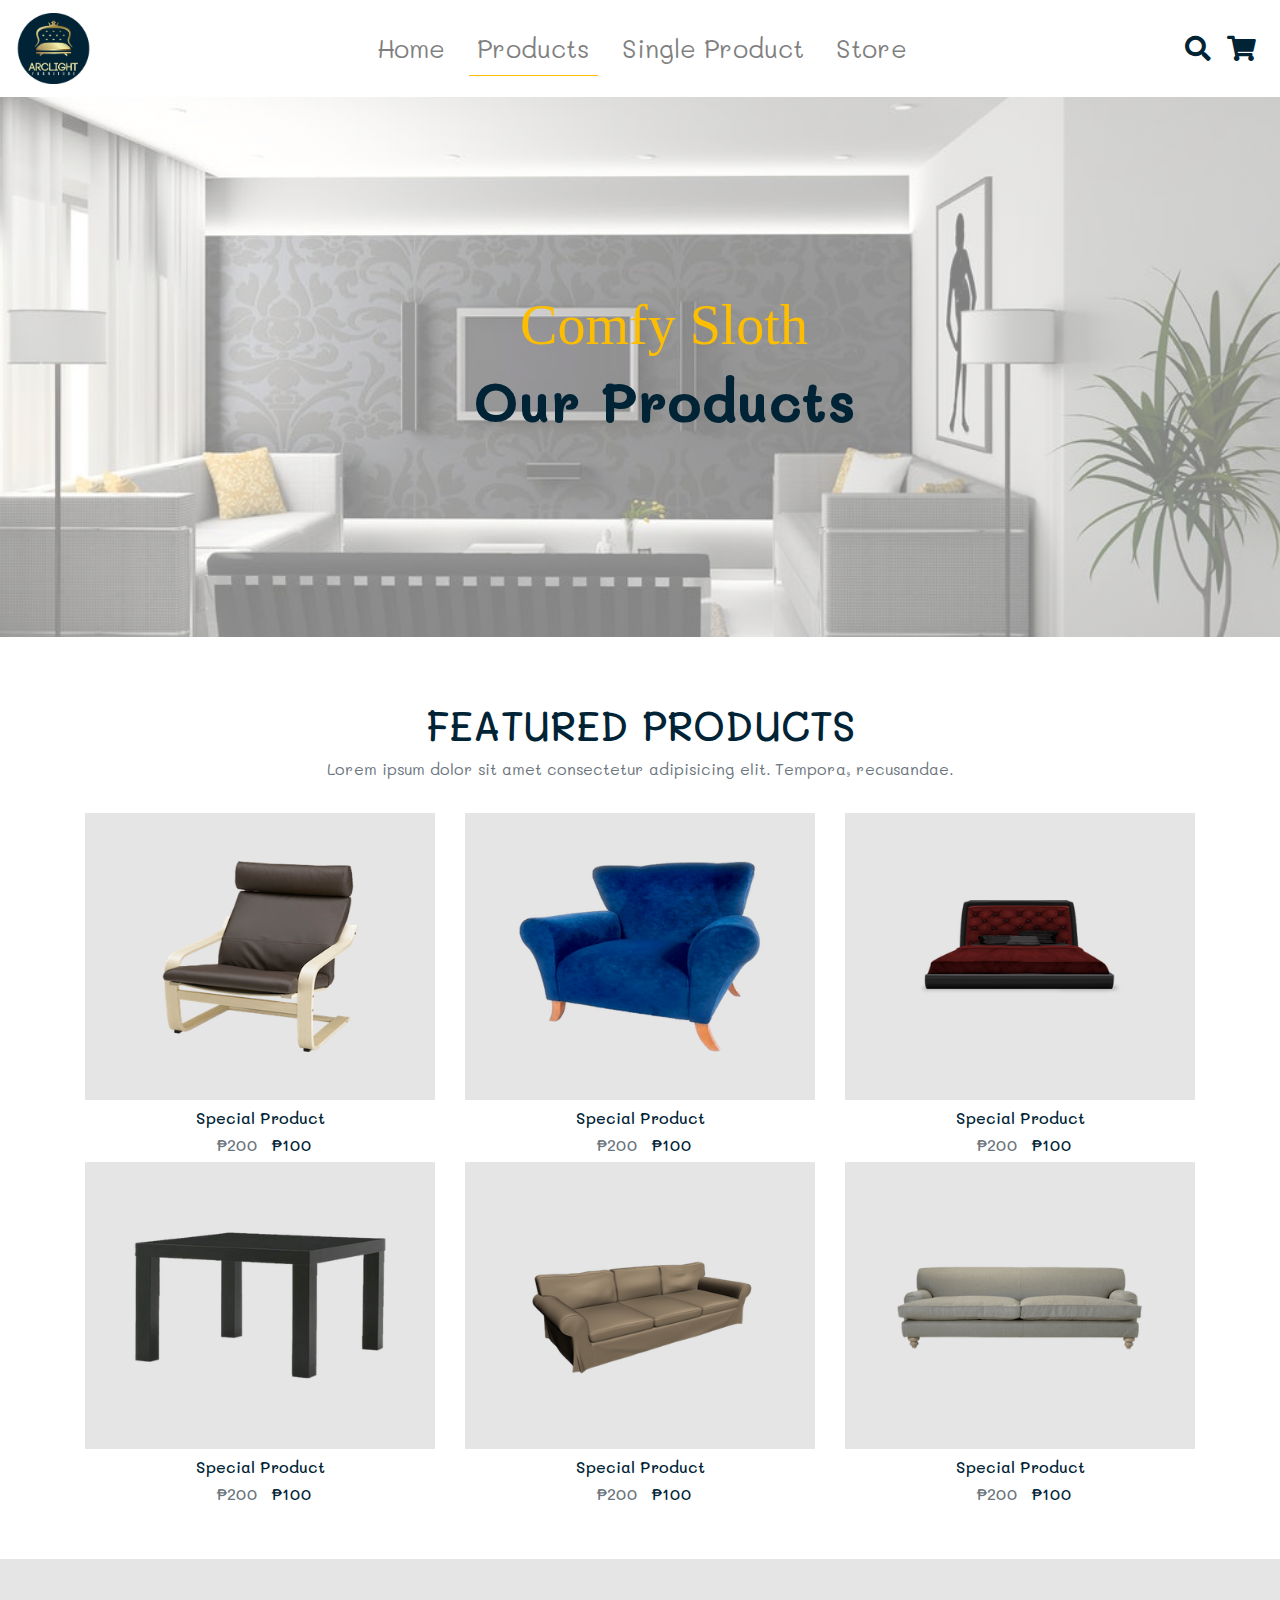
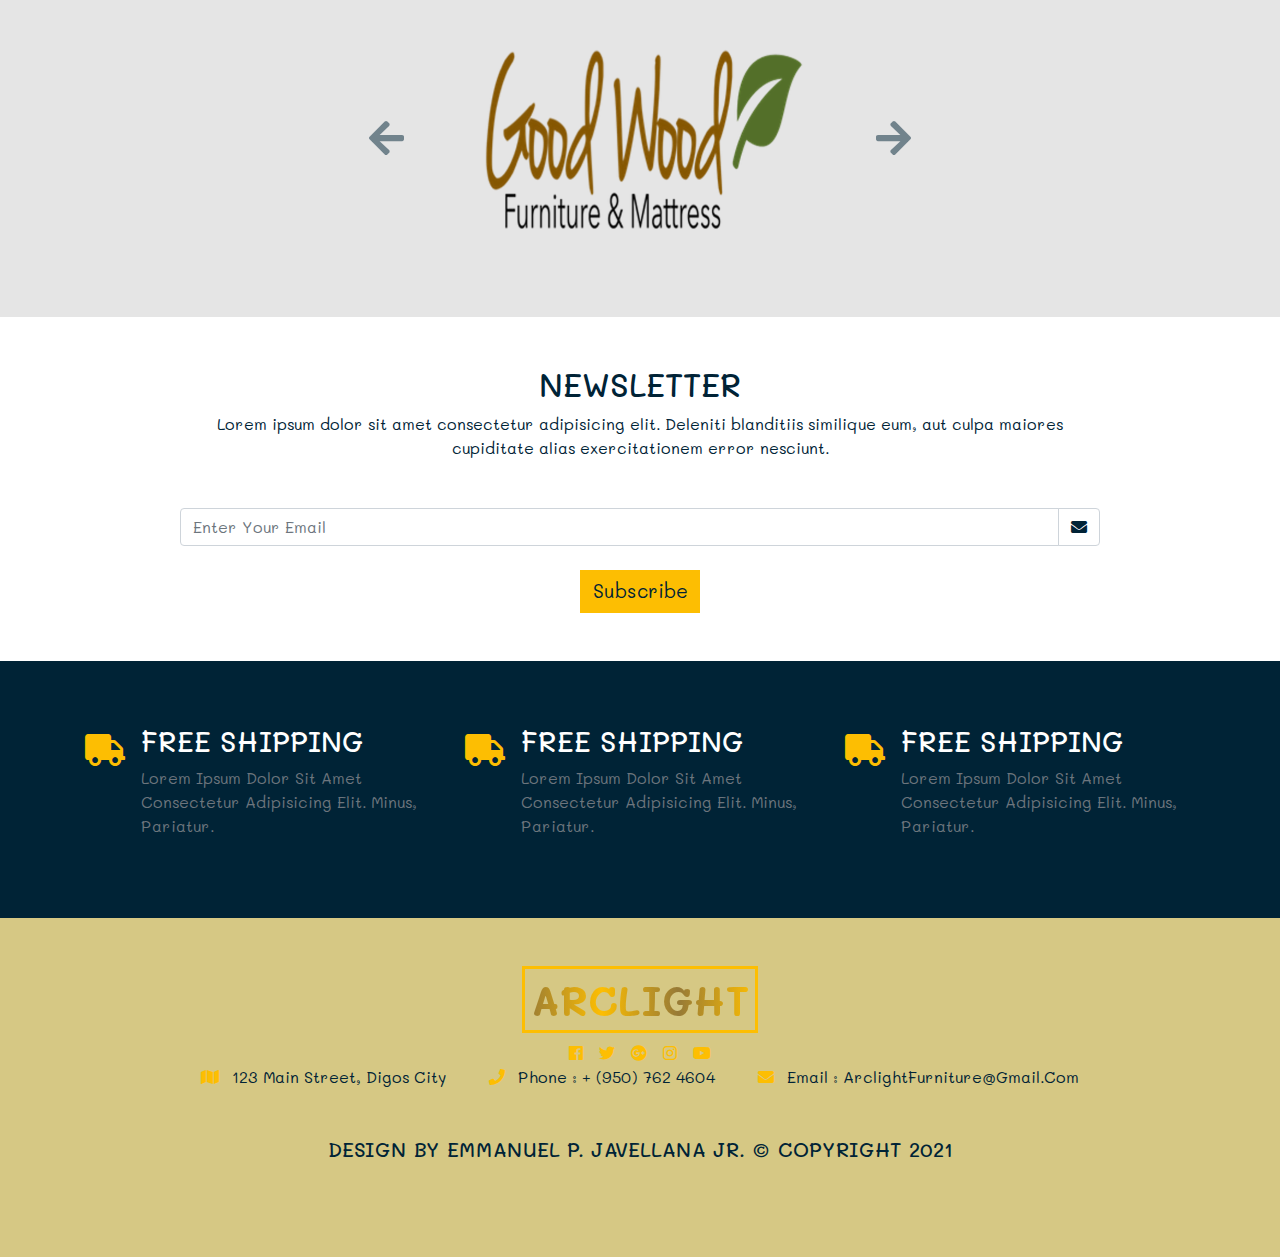
==== products.html @ 23f37554 "initial commit" ====
<!DOCTYPE html>
<html lang="en">

<head>
    <meta charset="UTF-8">
    <meta http-equiv="X-UA-Compatible" content="IE=edge">
    <meta name="viewport" content="width=device-width, initial-scale=1.0">

    <link rel="stylesheet" href="css/bootstrap.min.css" />
    <!-- main -->
    <link rel="stylesheet" href="css/main.css" />
    <link href="https://fonts.googleapis.com/css?family=Courgette" rel="stylesheet" />

    <link rel="stylesheet" href="css/all.css" />

    <title>Arclight Furniture</title>
</head>

<body>

    <header>

        <nav class="navbar navbar-expand-lg navbar-light">

            <a href="index.html" class="navbar-brand">
                <img src="imgs/Arclight_logo.png" alt="company logo" />
            </a>
            <button class="navbar-toggler" type="button" data-toggle="collapse" data-target="#myNavbar">
                <i class="fas fa-bars"></i>
            </button>
            <div class="collapse navbar-collapse" id="myNavbar">
                <ul class="navbar-nav mx-auto">
                    <li class="nav-item mx-2 ">
                        <a href="index.html" class="nav-link">Home</a>
                    </li>
                    <li class="nav-item mx-2">
                        <a href="products.html" class="nav-link nav-active">Products</a>
                    </li>
                    <li class="nav-item mx-2">
                        <a href="singleproduct.html" class="nav-link">Single Product</a>
                    </li>
                    <li class="nav-item mx-2">
                        <a href="store.html" class="nav-link">Store</a>
                    </li>
                </ul>
            </div>
            <div class="navbar-icons d-none d-lg-flex">

                <div class="navbar-icon mx-2"><i class="fas fa-search"></i></div>


                <a href="store.html" class="navbar-icon mx-2 navbar-cart-icon">
                    <i class="fas fa-shopping-cart"></i>
                </a>

            </div>
        </nav>
        <!-- nav end ////////////////////////////////////////////////////////////////////////// -->

        <!-- banner start ///////////////////////////////////////////////////////////////////// -->
        <div class="banner-products d-flex align-items-center justify-content-center pl-3 pl-lg-5 text-center">
            <div>
                <h1 class="text-capitalize text-yellow text-slanted display-4">
                    comfy sloth
                </h1>
                <h1 class="text-capitalize font-weight-bold display-4">
                    our products
                </h1>
            </div>
        </div>
        <!-- banner end ///////////////////////////////////////////////////////////////////// -->

    </header>



    <!-- feature service -->
    <section class="featured py-5">
        <div class="container">
            <div class="row my-3">
                <div class="col-10 mx-auto text-center">
                    <h1 class="text-uppercase">featured products</h1>
                    <p class="text-muted">
                        Lorem ipsum dolor sit amet consectetur adipisicing elit. Tempora,
                        recusandae.
                    </p>
                </div>
            </div>
            <div class="row">
                <div class="col-10 mx-auto col-md-6 col-lg-4">
                    <div class="featured-container p-5">
                        <img src="imgs/img-products/product-1.png" class="img-fluid" alt="product" />
                        <span class="featured-search-icon" data-toggle="modal" data-target="#productModal">
                            <i class="fas fa-search"></i>
                        </span>
                        <a href="#" class="featured-store-link text-captilaze">add to cart</a>
                    </div>
                    <h6 class="text-capitalize text-center my-2">special product</h6>
                    <h6 class="text-center">
                        <span class="text-muted old-price mx-2">₱200</span>
                        <span>₱100</span>
                    </h6>
                </div>
                <div class="col-10 mx-auto col-md-6 col-lg-4">
                    <div class="featured-container p-5">
                        <img src="imgs/img-products/product-2.png" class="img-fluid" alt="product" />
                        <span class="featured-search-icon" data-toggle="modal" data-target="#productModal">
                            <i class="fas fa-search"></i>
                        </span>
                        <a href="#" class="featured-store-link text-captilaze">add to cart</a>
                    </div>
                    <h6 class="text-capitalize text-center my-2">special product</h6>
                    <h6 class="text-center">
                        <span class="text-muted old-price mx-2">₱200</span>
                        <span>₱100</span>
                    </h6>
                </div>
                <div class="col-10 mx-auto col-md-6 col-lg-4">
                    <div class="featured-container p-5">
                        <img src="imgs/img-products/product-3.png" class="img-fluid" alt="product" />
                        <span class="featured-search-icon" data-toggle="modal" data-target="#productModal">
                            <i class="fas fa-search"></i>
                        </span>
                        <a href="#" class="featured-store-link text-captilaze">add to cart</a>
                    </div>
                    <h6 class="text-capitalize text-center my-2">special product</h6>
                    <h6 class="text-center">
                        <span class="text-muted old-price mx-2">₱200</span>
                        <span>₱100</span>
                    </h6>
                </div>
                <div class="col-10 mx-auto col-md-6 col-lg-4">
                    <div class="featured-container p-5">
                        <img src="imgs/img-products/product-4.png" class="img-fluid" alt="product" />
                        <span class="featured-search-icon" data-toggle="modal" data-target="#productModal">
                            <i class="fas fa-search"></i>
                        </span>
                        <a href="#" class="featured-store-link text-captilaze">add to cart</a>
                    </div>
                    <h6 class="text-capitalize text-center my-2">special product</h6>
                    <h6 class="text-center">
                        <span class="text-muted old-price mx-2">₱200</span>
                        <span>₱100</span>
                    </h6>
                </div>
                <div class="col-10 mx-auto col-md-6 col-lg-4">
                    <div class="featured-container p-5">
                        <img src="imgs/img-products/product-5.png" class="img-fluid" alt="product" />
                        <span class="featured-search-icon" data-toggle="modal" data-target="#productModal">
                            <i class="fas fa-search"></i>
                        </span>
                        <a href="#" class="featured-store-link text-captilaze">add to cart</a>
                    </div>
                    <h6 class="text-capitalize text-center my-2">special product</h6>
                    <h6 class="text-center">
                        <span class="text-muted old-price mx-2">₱200</span>
                        <span>₱100</span>
                    </h6>
                </div>
                <div class="col-10 mx-auto col-md-6 col-lg-4">
                    <div class="featured-container p-5">
                        <img src="imgs/img-products/product-6.png" class="img-fluid" alt="product" />
                        <span class="featured-search-icon" data-toggle="modal" data-target="#productModal">
                            <i class="fas fa-search"></i>
                        </span>
                        <a href="#" class="featured-store-link text-captilaze">add to cart</a>
                    </div>
                    <h6 class="text-capitalize text-center my-2">special product</h6>
                    <h6 class="text-center">
                        <span class="text-muted old-price mx-2">₱200</span>
                        <span>₱100</span>
                    </h6>
                </div>
            </div>
        </div>
    </section>
    <!-- feature service -->

    <!-- partners brand ///////////////////////////////////////////////////////////-->
    <!-- compnay carousel -->

    <section class="partners py-5">
        <div class="container">
            <div class="row">
                <div class="col-6 col-md-6 col-lg-4 mx-auto">
                    <div id="partnerCarousel" class="carousel slide " data-ride="carousel">
                        <div class="carousel-inner">

                            <div class="carousel-item active">
                                <img src="imgs/company-logos/company-logo-1.png" class="d-block w-100"
                                    alt="partner company" />
                            </div>


                            <div class="carousel-item ">
                                <img src="imgs/company-logos/company-logo-2.png" class="d-block w-100"
                                    alt="partner company" />
                            </div>


                            <div class="carousel-item ">
                                <img src="imgs/company-logos/company-logo-3.png" class="d-block w-100"
                                    alt="partner company" />
                            </div>


                            <div class="carousel-item ">
                                <img src="imgs/company-logos/company-logo-4.png" class="d-block w-100"
                                    alt="partner company" />
                            </div>


                            <div class="carousel-item ">
                                <img src="imgs/company-logos/company-logo-5.png" class="d-block w-100"
                                    alt="partner company" />
                            </div>


                            <div class="carousel-item">
                                <img src="imgs/company-logos/company-logo-6.png" class="d-block w-100"
                                    alt="partner company" />
                            </div>

                        </div>
                        <a href="#partnerCarousel" class="carousel-control-prev" role="button" data-slide="prev">
                            <i class="fas fa-arrow-left"></i>
                        </a>
                        <a href="#partnerCarousel" class="carousel-control-next" role="button" data-slide="next">
                            <i class="fas fa-arrow-right"></i>
                        </a>
                    </div>
                </div>
            </div>
        </div>
    </section>
    <!-- partners brand end ////////////////////////////////////////////////////// -->

    <!-- newsletter  -->
    <section class="newsletter py-5">
        <div class="container">
            <div class="row">
                <div class="col-10 mx-auto text-center">
                    <h2 class="text-uppercase">newsletter</h2>
                    <p>
                        Lorem ipsum dolor sit amet consectetur adipisicing elit. Deleniti
                        blanditiis similique eum, aut culpa maiores cupiditate alias
                        exercitationem error nesciunt.
                    </p>
                    <form>
                        <div class="input-group mt-5 mb-4">
                            <input type="text" class="form-control text-capitalize" placeholder="enter your email" />
                            <div class="input-group-append">
                                <div class="input-group-text form-icon">
                                    <i class="fas fa-envelope"></i>
                                </div>
                            </div>
                        </div>
                        <button type="submit" class="btn btn-yellow">subscribe</button>
                    </form>
                </div>
            </div>
        </div>
    </section>
    <!-- newsletter end -->

    <!-- skills -->
    <section class="skills py-5">
        <div class="container">
            <div class="row">
                <div class="col-10 mx-auto col-md-6 col-lg-4 d-flex my-3">
                    <div class="skill-icon mr-3"><i class="fas fa-truck"></i></div>
                    <div class="skill-text">
                        <h3 class="text-uppercase text-white">free shipping</h3>
                        <p class="text-muted text-capitalize">
                            Lorem ipsum dolor sit amet consectetur adipisicing elit. Minus,
                            pariatur.
                        </p>
                    </div>
                </div>
                <div class="col-10 mx-auto col-md-6 col-lg-4 d-flex my-3">
                    <div class="skill-icon mr-3"><i class="fas fa-truck"></i></div>
                    <div class="skill-text">
                        <h3 class="text-uppercase text-white">free shipping</h3>
                        <p class="text-muted text-capitalize">
                            Lorem ipsum dolor sit amet consectetur adipisicing elit. Minus,
                            pariatur.
                        </p>
                    </div>
                </div>
                <div class="col-10 mx-auto col-md-6 col-lg-4 d-flex my-3">
                    <div class="skill-icon mr-3"><i class="fas fa-truck"></i></div>
                    <div class="skill-text">
                        <h3 class="text-uppercase text-white">free shipping</h3>
                        <p class="text-muted text-capitalize">
                            Lorem ipsum dolor sit amet consectetur adipisicing elit. Minus,
                            pariatur.
                        </p>
                    </div>
                </div>

            </div>
        </div>
    </section>
    <!-- end skills -->
<!-- categories //////////////////////////////////////////-->


<!-- categories end //////////////////////////////////////-->







    <!-- footer -->
    <footer class="py-5 footer">
        <div class="container">
            <div class="row">
                <div class="col-10 mx-auto text-center">
                    <h1 class="text-uppercase font-weight-bold text-yellow footer-title text-center d-inline-block">
                        Arclight
                    </h1>
                    <div class="footer-icons d-flex justify-content-center">

                        <a href="#" class="footer-icon mx-2">
                            <i class="fab fa-facebook"></i>
                        </a>


                        <a href="#" class="footer-icon mx-2">
                            <i class="fab fa-twitter"></i>
                        </a>


                        <a href="#" class="footer-icon mx-2">
                            <i class="fab fa-google-plus"></i>
                        </a>


                        <a href="#" class="footer-icon mx-2">
                            <i class="fab fa-instagram"></i>
                        </a>


                        <a href="#" class="footer-icon mx-2">
                            <i class="fab fa-youtube"></i>
                        </a>

                    </div>

                    <div class="footer-contact  d-flex justify-content-around flex-wrap">

                        <div class="text-capitalize">
                            <span class="footer-icon mr-2">
                                <i class="fas fa-map"></i>
                            </span>
                            123 main street, Digos City
                        </div>


                        <div class="text-capitalize">
                            <span class="footer-icon mr-2">
                                <i class="fas fa-phone"></i>
                            </span>
                            phone : + (950) 762 4604
                        </div>


                        <div class="text-capitalize">
                            <span class="footer-icon mr-2">
                                <i class="fas fa-envelope"></i>
                            </span>
                            email : arclightFurniture@gmail.com
                        </div>

                    </div>
                </div>
            </div>
            <div class="row">
                <div class="col-10 mx-auto text-center">
                    <h5 class="text-uppercase my-5 text-center d-inline-block">
                        Design by Emmanuel P. Javellana Jr. © Copyright 2021
                    </h5>
                    <!-- <div class="col-10">
                        <div class="text-capitalize">
                            <span class="footer-icon mr-2">
                                <i class="fas fa-envelope"></i>
                            </span>
                            email : arclightFurniture@gmail.com
                        </div>
                    </div> -->
                </div>
            </div>
        </div>
    </footer>

    <script src="js/jquery-3.3.1.min.js"></script>
    <script src="js/bootstrap.bundle.min.js"></script>
</body>

</html>
---- css/main.css ----
@import url("https://fonts.googleapis.com/css?family=Calligraffitti|Mali");


:root {
    --mainYellow: #fdbe02;
    --mainYellow1: #977A36;
    --mainYellow2: #D6C884;
    --mainYellow3: #6B4823;
    --mainBlack: #002336;
    --mainWhite: #fff;
    --TransGrey: rgba(0, 0, 0, 0.1);
    /* --mainWhite: #fff;
    --mainBlack: #071013;
    --mainGrey: #9b9999;
    --TransGrey: rgba(0, 0, 0, 0.1); */
}

.text-yellow {
    color: var(--mainYellow);
}

body {
    color: var(--mainBlack);
    background: var(--mainWhite);
    font-family: "Mali", cursive;
}

.text-slanted {
    font-family: "Calligraffitti", cursive;
}

.btn-yellow {
    background: var(--mainYellow);
    text-transform: capitalize;
    font-size: 1.2rem;
    color: var(--mainBlack);
    border-radius: 0 !important;
}

.btn-yellow:hover {
    background: var(--mainBlack);
    color: var(--mainYellow);
}

.btn-black {
    background: transparent;
    text-transform: capitalize;
    font-size: 1.2rem;
    color: var(--mainBlack);
    border-radius: 0 !important;
    border: 0.1rem solid var(--mainBlack);
}

.btn-black:hover {
    background: var(--mainBlack);
    color: var(--mainWhite);
}

/* navbar ////////////////////////////////// */
.navbar-brand img {
    width: 75px;

}

.navbar-toggler {
    outline: none !important;
    border: none;
    font-size: 2.2rem;
    color: var(--mainYellow) !important;
}

.nav-link {
    font-size: 1.6rem;
    border-bottom: 0.1rem solid var(--mainWhite);
}

.nav-active {
    border-bottom: 0.1rem solid var(--mainYellow);
}

.navbar-icon {
    font-size: 1.6rem;
}

.navbar-cart-icon {
    color: var(--mainBlack);
    position: relative;
}

.navbar-cart-icon:hover {
    color: var(--mainYellow);
}



/* banner ////////////////////////////////// */

.banner {
    min-height: calc(100vh - 101px);
    background: url("../imgs/pageBcg/bannerBcg.jpg");
    /* background: red; */
    background-position: center;
    background-size: cover;
    background-attachment: fixed;
    background-repeat: no-repeat;
}

/* featured start ////////////////////////////////// */

.featured-container {
    background: var(--TransGrey);
    position: relative;
    overflow: hidden;
}

.featured-search-icon {
    background: var(--mainWhite);
    display: inline-block;
    padding: 0.2rem 0.4rem;
    position: absolute;
    right: 0;
    top: 50%;
    font-size: 1.2rem;
    transform: translateX(110%);
    transition: all 1s ease-in-out;
    cursor: pointer;
}

.featured-container:hover .featured-search-icon {
    transform: translateX(0%);
}

.featured-store-link {
    background: var(--mainYellow);
    color: var(--mainBlack);
    padding: 0.2rem 0.4rem;
    position: absolute;
    right: 0;
    top: 70%;
    transform: translateX(110%);
    transition: all 1s ease-in-out;
}

.featured-store-link:hover {
    color: var(--mainBlack);
}

.featured-container:hover .featured-store-link {
    transform: translateX(0%);
}

/* featured end////////////////////////////////// */




/* partner brand */


.partners {
    background: var(--TransGrey);
}

.carousel-control-prev {
    font-size: 2.5rem;
    color: var(--mainBlack) !important;
    transform: translateX(-200%);
}

.carousel-control-next {
    font-size: 2.5rem;
    color: var(--mainBlack) !important;

    transform: translateX(200%);
}

/* partner brand end */


/* newsletter */
.form-icon {
    background: var(--mainGrey);
    color: var(--mainBlack);
}

/* skills */
.skills {
    background: var(--mainBlack);
}

.skill-icon {
    color: var(--mainYellow);
    font-size: 2rem;
}

/* footer */
.footer {
    background: var(--mainYellow2);
}

.footer h1 {

    background: linear-gradient(to left, var(--mainYellow), var(--mainYellow1), var(--mainYellow), var(--mainYellow1));
    -webkit-background-clip: text;
    -webkit-text-fill-color: transparent;
}

.footer-title {
    border: 0.2rem solid var(--mainYellow);
    padding: 0.4rem;
}

.footer-icon {
    color: var(--mainYellow);
}

.footer-icon:hover {
    color: var(--mainWhite);
}


/* //////////////////////Populate pages////////////////////////////////////////////////////////////  */


.banner-products,
.banner-single-product,
.banner-store {
    min-height: 60vh;
    background: linear-gradient(rgba(255, 255, 255, 0.5),
            rgba(255, 255, 255, 0.5)),
        url("../imgs/pageBcg/productsBcg.jpeg") center/cover fixed no-repeat;
}

.banner-single-product {
    min-height: 60vh;
    background: linear-gradient(rgba(255, 255, 255, 0.5),
            rgba(255, 255, 255, 0.5)),
        url("../imgs/pageBcg/singleBcg.jpeg") center/cover fixed no-repeat;
}

.banner-store {
    min-height: 60vh;
    background: linear-gradient(rgba(255, 255, 255, 0.5),
            rgba(255, 255, 255, 0.5)),
        url("../imgs/pageBcg/storeBcg.jpeg") center/cover fixed no-repeat;
}


/* servicess */

.service-icon {
    display: inline-block;
    font-size: 2rem;
    margin-bottom: 1rem;
    color: var(--mainYellow);
    background: var(--mainBlack);
    padding: 0.5rem 1rem;
    border-radius: 50%;
}

/* categories */
.categories-link {
    color: var(--mainBlack);
    text-decoration: none;
}

.categories-link:hover {
    color: var(--mainGrey);
    text-decoration: none;
}

.categories-underline {
    height: 0.1rem;
    width: 5rem;
    background: var(--mainYellow);
}

.category-container {
    position: relative;
}

.category-img {
    transition: all 1s linear;
}

.category-container:hover .category-img {
    opacity: 0.5;
}

.category-link {
    position: absolute;
    bottom: 0;
    left: 0;
    padding: 0.2rem 3rem 0.2rem 0.2rem;
    background: var(--mainWhite);
    color: var(--mainBlack);
    clip-path: polygon(0 0, 80% 0, 100% 100%, 0 100%);
    opacity: 0;
    transition: all 1s linear;
    text-decoration: none !important;
}

.category-link:hover {
    color: var(--mainGrey);
}

.category-container:hover .category-link {
    opacity: 1;
}
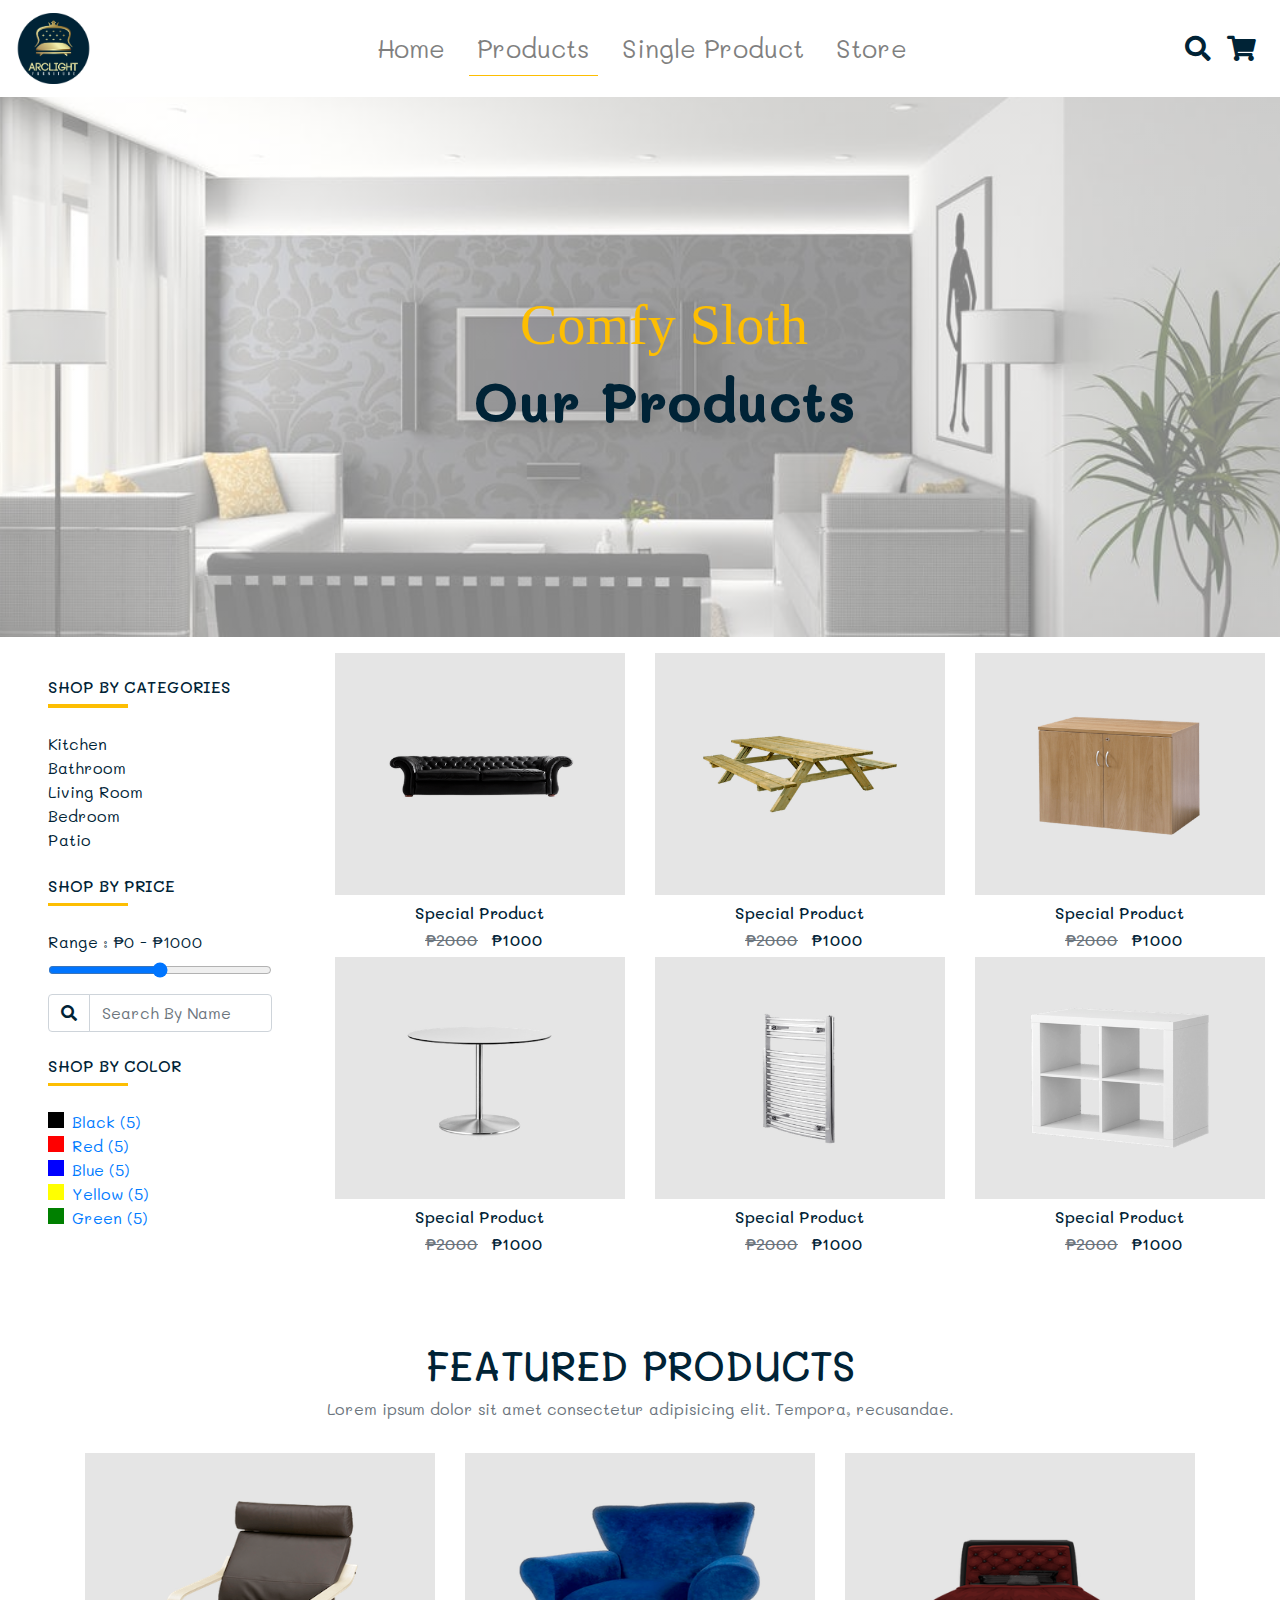
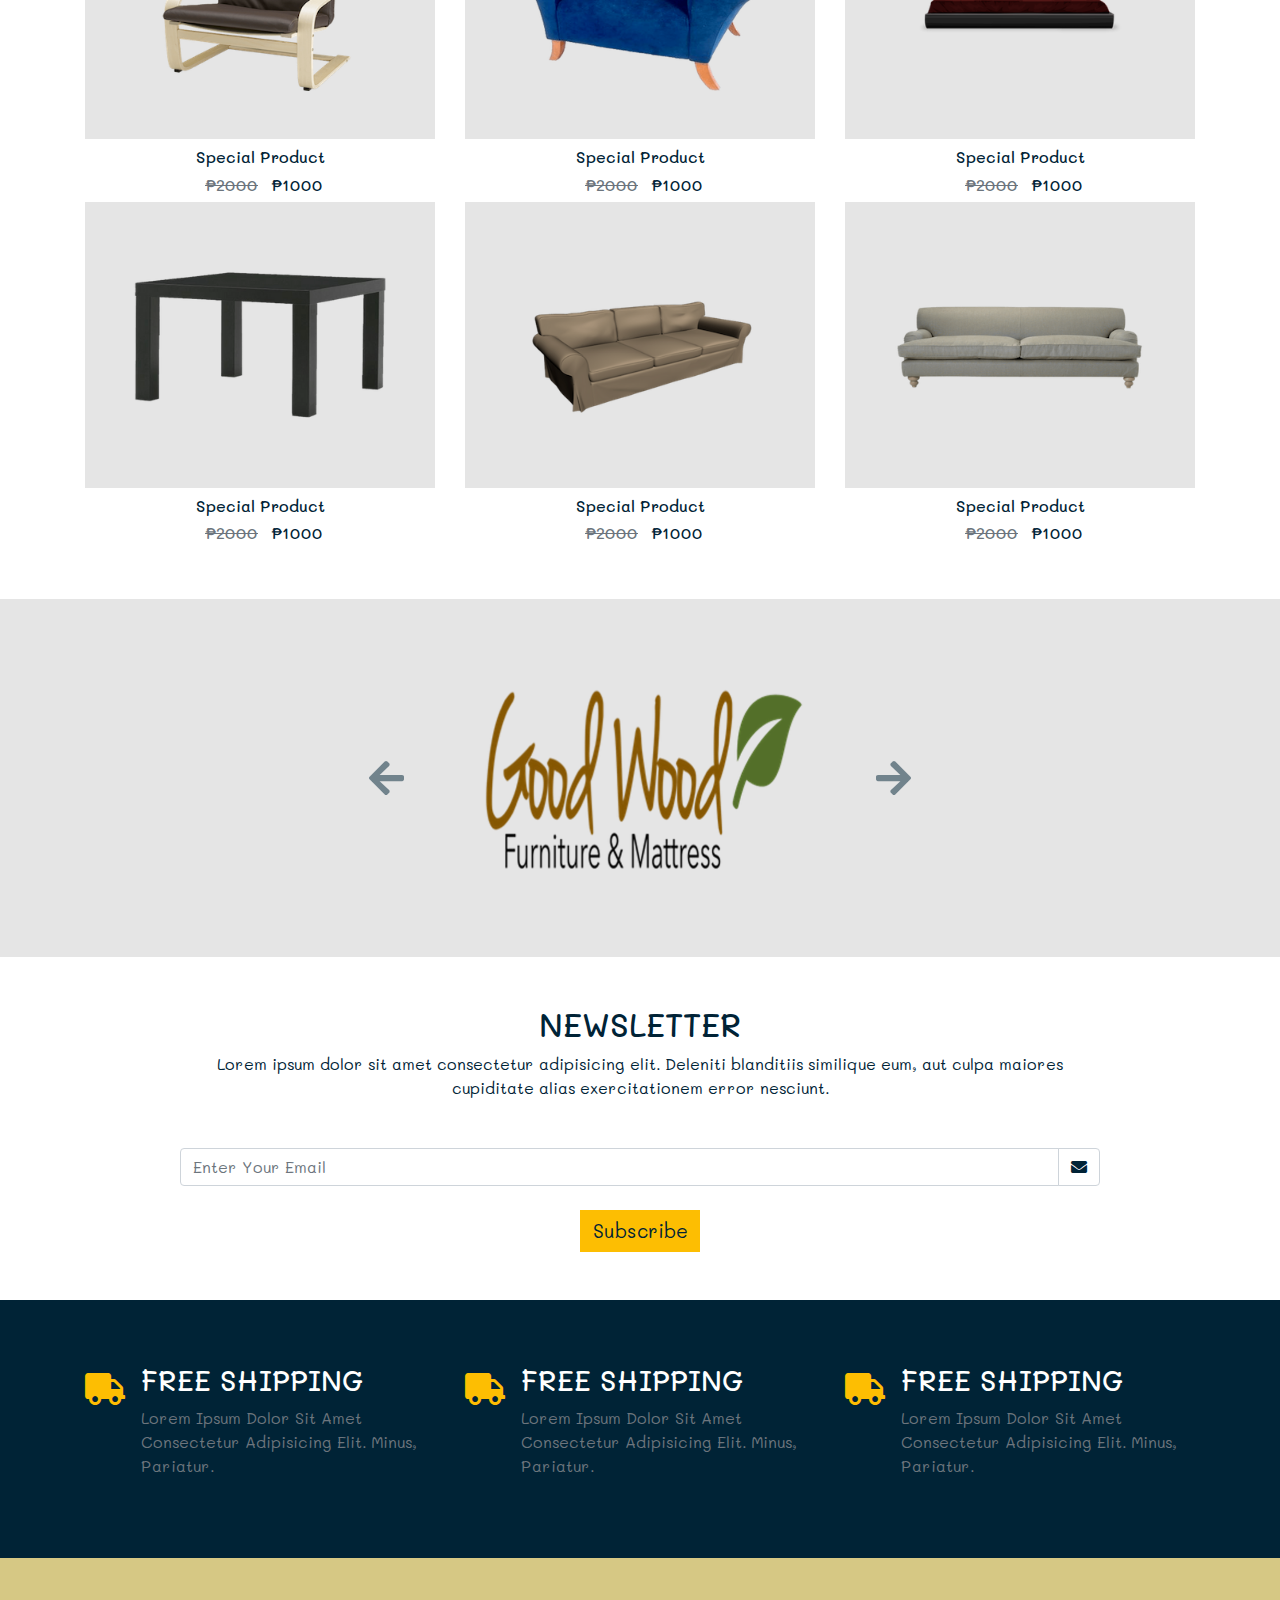
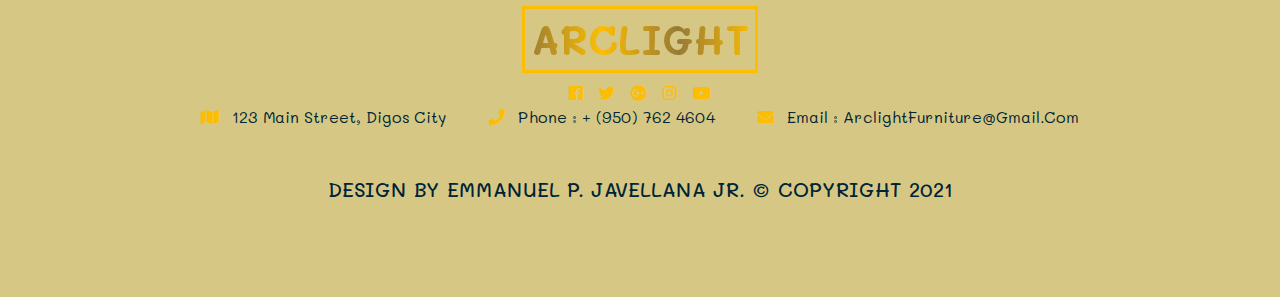
==== commit c45873b7: "2nd commit" ====
--- a/products.html
+++ b/products.html
@@ -72,6 +72,209 @@
 
     </header>
 
+    <!-- products ///////////////////////////////////////////////////////////////////////////////-->
+    <section class="products">
+        <div class="container-fluid">
+            <div class="row">
+                <!-- product info -->
+                <div class="col-10 col-md-5 col-lg-3 mx-auto my-3 px-5 text-capitalize">
+                    <!-- categories -->
+                    <div class="products-categories-title my-4">
+                        <h6 class="text-uppercase">shop by categories</h6>
+                        <div class="products-categories-underline"></div>
+                    </div>
+                    <!-- single link -->
+                    <a href="#" class="d-block products-categories-link">
+                        <p class="mb-0">kitchen</p>
+                    </a>
+                    <!-- end of single link -->
+                    <!-- single link -->
+                    <a href="#" class="d-block products-categories-link">
+                        <p class="mb-0">bathroom</p>
+                    </a>
+                    <!-- end of single link -->
+                    <!-- single link -->
+                    <a href="#" class="d-block products-categories-link">
+                        <p class="mb-0">living room</p>
+                    </a>
+                    <!-- end of single link -->
+                    <!-- single link -->
+                    <a href="#" class="d-block products-categories-link">
+                        <p class="mb-0">bedroom</p>
+                    </a>
+                    <!-- end of single link -->
+                    <!-- single link -->
+                    <a href="#" class="d-block products-categories-link">
+                        <p class="mb-0">patio</p>
+                    </a>
+                    <!-- end of single link -->
+                    <!-- end of title -->
+                    <div class="products-categories-title my-4">
+                        <h6 class="text-uppercase">shop by price</h6>
+                        <div class="products-categories-underline"></div>
+                    </div>
+                    <form>
+                        <div class="form-group">
+                            <label for="price-range">range : ₱0 - ₱1000</label>
+                            <input type="range" name="price-range" class="form-control-range" id="price-range">
+                        </div>
+                        <div class="input-group">
+                            <div class="input-group-prepend">
+                                <span class="input-group-text form-icon">
+                                    <i class="fa fa-search"></i>
+                                </span>
+                            </div>
+                            <input type="text" class="form-control text-capitalize" placeholder="search by name">
+                        </div>
+                    </form>
+                    <!-- end of title -->
+                    <div class="products-categories-title my-4">
+                        <h6 class="text-uppercase">shop by color</h6>
+                        <div class="products-categories-underline"></div>
+                    </div>
+                    <!-- single color -->
+                    <a href="#">
+                        <p class="text-capitalize mb-0">
+                            <span class="d-inline-block products-color products-color-black mr-2"></span>black (5)
+                        </p>
+                    </a>
+                    <!-- end of single color -->
+                    <!-- single color -->
+                    <a href="#">
+                        <p class="text-capitalize mb-0">
+                            <span class="d-inline-block products-color products-color-red mr-2"></span>red (5)
+                        </p>
+                    </a>
+                    <!-- end of single color -->
+                    <!-- single color -->
+                    <a href="#">
+                        <p class="text-capitalize mb-0">
+                            <span class="d-inline-block products-color products-color-blue mr-2"></span>blue (5)
+                        </p>
+                    </a>
+                    <!-- end of single color -->
+                    <!-- single color -->
+                    <a href="#">
+                        <p class="text-capitalize mb-0">
+                            <span class="d-inline-block products-color products-color-yellow mr-2"></span>yellow (5)
+                        </p>
+                    </a>
+                    <!-- end of single color -->
+                    <!-- single color -->
+                    <a href="#">
+                        <p class="text-capitalize mb-0">
+                            <span class="d-inline-block products-color products-color-green mr-2"></span>green (5)
+                        </p>
+                    </a>
+                    <!-- end of single color -->
+                    <!--  -->
+                </div>
+                <!-- product img -->
+                <div class="col-10 col-md-7 col-lg-9 mx-auto my-3 ">
+                    <div class="row">
+                        <!-- single product -->
+                        <div class="mx-auto col-md-6 col-lg-4">
+                            <div class="featured-container p-5">
+                                <img src="imgs/img-products/product-7.png" class="img-fluid" alt="product" />
+                                <span class="featured-search-icon" data-toggle="modal" data-target="#productModal">
+                                    <i class="fas fa-search"></i>
+                                </span>
+                                <a href="#" class="featured-store-link text-captilaze">add to cart</a>
+                            </div>
+                            <h6 class="text-capitalize text-center my-2">special product</h6>
+                            <h6 class="text-center">
+                                <span class="text-muted old-price mx-2">₱2000</span>
+                                <span>₱1000</span>
+                            </h6>
+                        </div>
+                        <!-- end single product -->
+                        <!-- single product -->
+                        <div class="mx-auto col-md-6 col-lg-4">
+                            <div class="featured-container p-5">
+                                <img src="imgs/img-products/product-8.png" class="img-fluid" alt="product" />
+                                <span class="featured-search-icon" data-toggle="modal" data-target="#productModal">
+                                    <i class="fas fa-search"></i>
+                                </span>
+                                <a href="#" class="featured-store-link text-captilaze">add to cart</a>
+                            </div>
+                            <h6 class="text-capitalize text-center my-2">special product</h6>
+                            <h6 class="text-center">
+                                <span class="text-muted old-price mx-2">₱2000</span>
+                                <span>₱1000</span>
+                            </h6>
+                        </div>
+                        <!-- end single product -->
+                        <!-- single product -->
+                        <div class="mx-auto col-md-6 col-lg-4">
+                            <div class="featured-container p-5">
+                                <img src="imgs/img-products/product-9.png" class="img-fluid" alt="product" />
+                                <span class="featured-search-icon" data-toggle="modal" data-target="#productModal">
+                                    <i class="fas fa-search"></i>
+                                </span>
+                                <a href="#" class="featured-store-link text-captilaze">add to cart</a>
+                            </div>
+                            <h6 class="text-capitalize text-center my-2">special product</h6>
+                            <h6 class="text-center">
+                                <span class="text-muted old-price mx-2">₱2000</span>
+                                <span>₱1000</span>
+                            </h6>
+                        </div>
+                        <!-- end single product -->
+                        <!-- single product -->
+                        <div class="mx-auto col-md-6 col-lg-4">
+                            <div class="featured-container p-5">
+                                <img src="imgs/img-products/product-10.png" class="img-fluid" alt="product" />
+                                <span class="featured-search-icon" data-toggle="modal" data-target="#productModal">
+                                    <i class="fas fa-search"></i>
+                                </span>
+                                <a href="#" class="featured-store-link text-captilaze">add to cart</a>
+                            </div>
+                            <h6 class="text-capitalize text-center my-2">special product</h6>
+                            <h6 class="text-center">
+                                <span class="text-muted old-price mx-2">₱2000</span>
+                                <span>₱1000</span>
+                            </h6>
+                        </div>
+                        <!-- end single product -->
+                        <!-- single product -->
+                        <div class="mx-auto col-md-6 col-lg-4">
+                            <div class="featured-container p-5">
+                                <img src="imgs/img-products/product-11.png" class="img-fluid" alt="product" />
+                                <span class="featured-search-icon" data-toggle="modal" data-target="#productModal">
+                                    <i class="fas fa-search"></i>
+                                </span>
+                                <a href="#" class="featured-store-link text-captilaze">add to cart</a>
+                            </div>
+                            <h6 class="text-capitalize text-center my-2">special product</h6>
+                            <h6 class="text-center">
+                                <span class="text-muted old-price mx-2">₱2000</span>
+                                <span>₱1000</span>
+                            </h6>
+                        </div>
+                        <!-- end single product -->
+                        <!-- single product -->
+                        <div class="mx-auto col-md-6 col-lg-4">
+                            <div class="featured-container p-5">
+                                <img src="imgs/img-products/product-12.png" class="img-fluid" alt="product" />
+                                <span class="featured-search-icon" data-toggle="modal" data-target="#productModal">
+                                    <i class="fas fa-search"></i>
+                                </span>
+                                <a href="#" class="featured-store-link text-captilaze">add to cart</a>
+                            </div>
+                            <h6 class="text-capitalize text-center my-2">special product</h6>
+                            <h6 class="text-center">
+                                <span class="text-muted old-price mx-2">₱2000</span>
+                                <span>₱1000</span>
+                            </h6>
+                        </div>
+                        <!-- end single product -->
+                    </div>
+                </div>
+            </div>
+        </div>
+    </section>
+    <!-- end of products ///////////////////////////////////////////////////////////////////////////-->
+
 
 
     <!-- feature service -->
@@ -97,8 +300,8 @@
                     </div>
                     <h6 class="text-capitalize text-center my-2">special product</h6>
                     <h6 class="text-center">
-                        <span class="text-muted old-price mx-2">₱200</span>
-                        <span>₱100</span>
+                        <span class="text-muted old-price mx-2">₱2000</span>
+                        <span>₱1000</span>
                     </h6>
                 </div>
                 <div class="col-10 mx-auto col-md-6 col-lg-4">
@@ -111,8 +314,8 @@
                     </div>
                     <h6 class="text-capitalize text-center my-2">special product</h6>
                     <h6 class="text-center">
-                        <span class="text-muted old-price mx-2">₱200</span>
-                        <span>₱100</span>
+                        <span class="text-muted old-price mx-2">₱2000</span>
+                        <span>₱1000</span>
                     </h6>
                 </div>
                 <div class="col-10 mx-auto col-md-6 col-lg-4">
@@ -125,8 +328,8 @@
                     </div>
                     <h6 class="text-capitalize text-center my-2">special product</h6>
                     <h6 class="text-center">
-                        <span class="text-muted old-price mx-2">₱200</span>
-                        <span>₱100</span>
+                        <span class="text-muted old-price mx-2">₱2000</span>
+                        <span>₱1000</span>
                     </h6>
                 </div>
                 <div class="col-10 mx-auto col-md-6 col-lg-4">
@@ -139,8 +342,8 @@
                     </div>
                     <h6 class="text-capitalize text-center my-2">special product</h6>
                     <h6 class="text-center">
-                        <span class="text-muted old-price mx-2">₱200</span>
-                        <span>₱100</span>
+                        <span class="text-muted old-price mx-2">₱2000</span>
+                        <span>₱1000</span>
                     </h6>
                 </div>
                 <div class="col-10 mx-auto col-md-6 col-lg-4">
@@ -153,8 +356,8 @@
                     </div>
                     <h6 class="text-capitalize text-center my-2">special product</h6>
                     <h6 class="text-center">
-                        <span class="text-muted old-price mx-2">₱200</span>
-                        <span>₱100</span>
+                        <span class="text-muted old-price mx-2">₱2000</span>
+                        <span>₱1000</span>
                     </h6>
                 </div>
                 <div class="col-10 mx-auto col-md-6 col-lg-4">
@@ -167,8 +370,8 @@
                     </div>
                     <h6 class="text-capitalize text-center my-2">special product</h6>
                     <h6 class="text-center">
-                        <span class="text-muted old-price mx-2">₱200</span>
-                        <span>₱100</span>
+                        <span class="text-muted old-price mx-2">₱2000</span>
+                        <span>₱1000</span>
                     </h6>
                 </div>
             </div>
@@ -302,10 +505,10 @@
         </div>
     </section>
     <!-- end skills -->
-<!-- categories //////////////////////////////////////////-->
-
-
-<!-- categories end //////////////////////////////////////-->
+    <!-- categories //////////////////////////////////////////-->
+
+
+    <!-- categories end //////////////////////////////////////-->
 
 
 
--- a/css/main.css
+++ b/css/main.css
@@ -149,6 +149,10 @@
     transform: translateX(0%);
 }
 
+.old-price {
+    text-decoration: line-through;
+}
+
 /* featured end////////////////////////////////// */
 
 
@@ -306,4 +310,45 @@
 
 .category-container:hover .category-link {
     opacity: 1;
+}
+
+/* ////////////////////////////////////////////// Poducts /////////////////////////////////// */
+.products-categories-underline {
+    height: 0.2rem;
+    width: 5rem;
+    background: var(--mainYellow);
+}
+
+.products-categories-link {
+    color: var(--mainBlack);
+    text-decoration: none !important;
+}
+
+.products-categories-link:hover {
+    color: var(--mainGrey);
+}
+
+.products-color {
+    width: 1rem;
+    height: 1rem;
+}
+
+.products-color-black {
+    background: black;
+}
+
+.products-color-red {
+    background: red;
+}
+
+.products-color-blue {
+    background: blue;
+}
+
+.products-color-green {
+    background: green;
+}
+
+.products-color-yellow {
+    background: yellow;
 }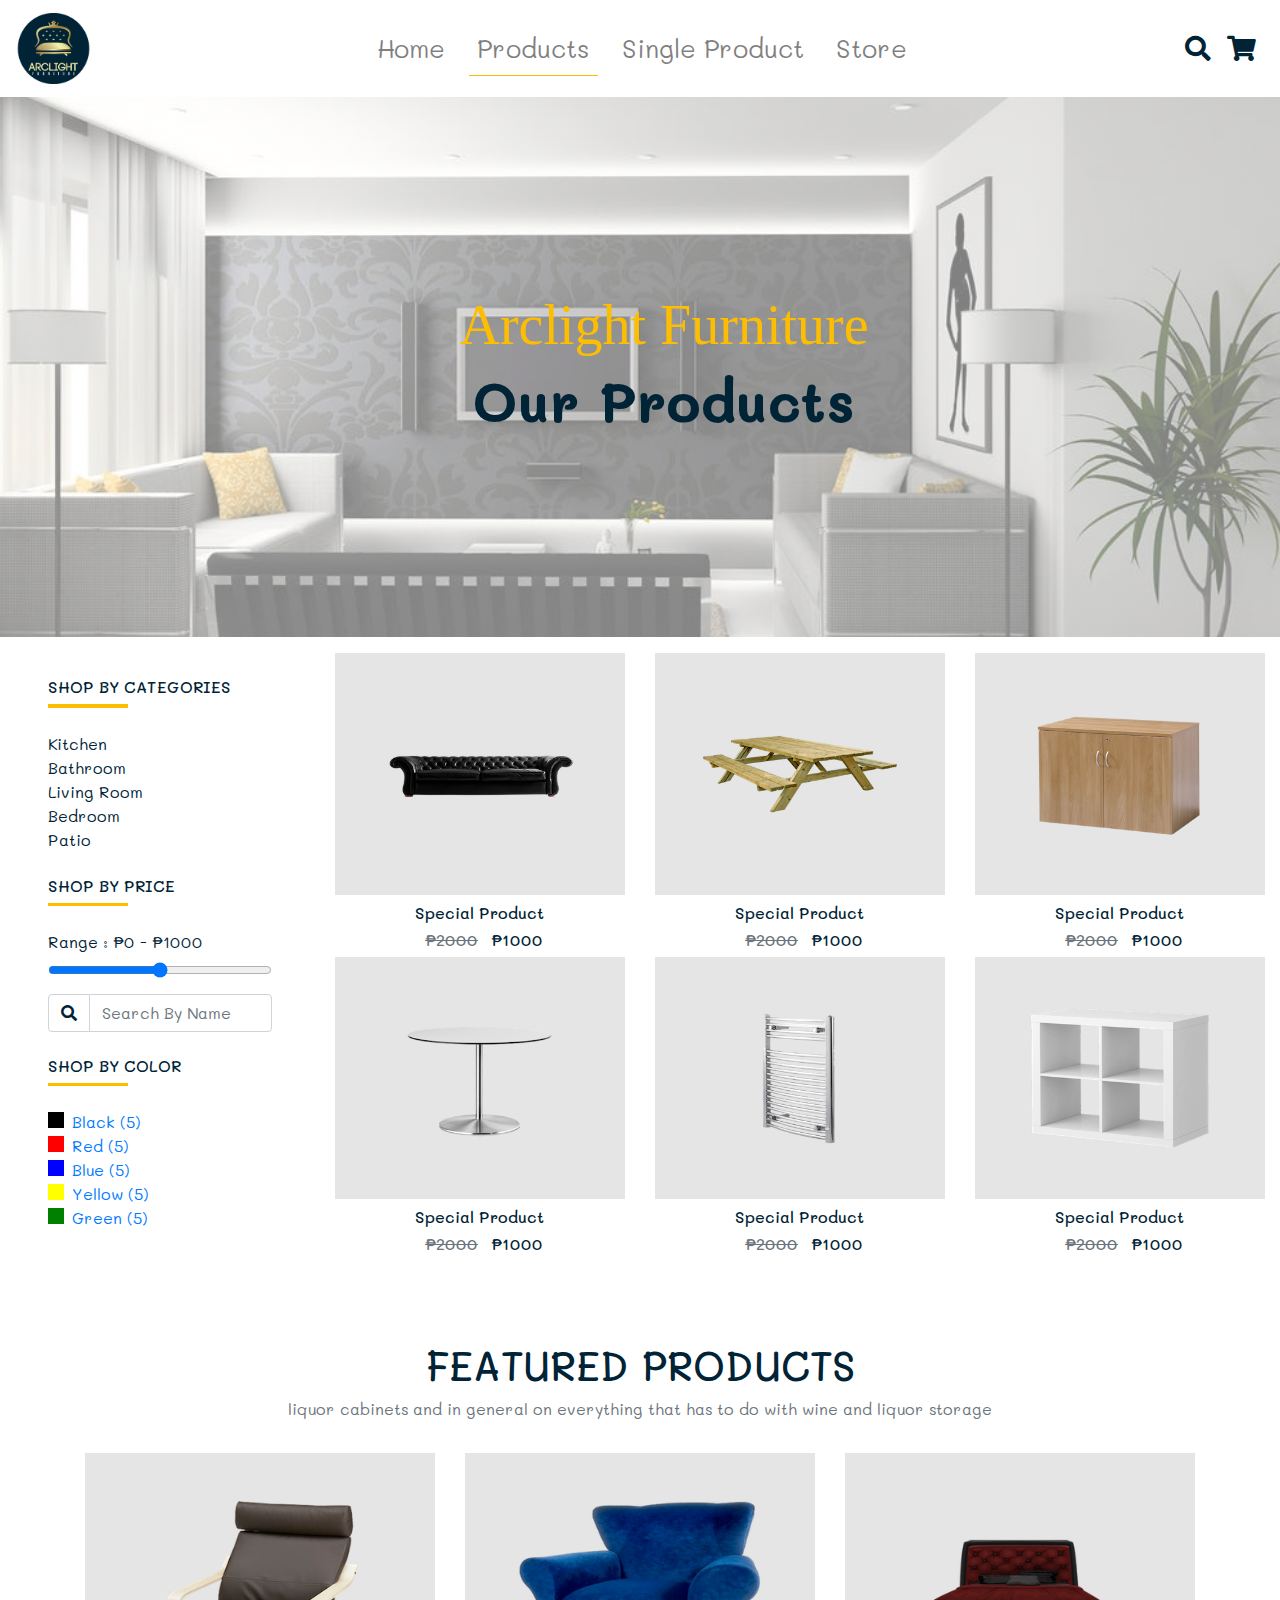
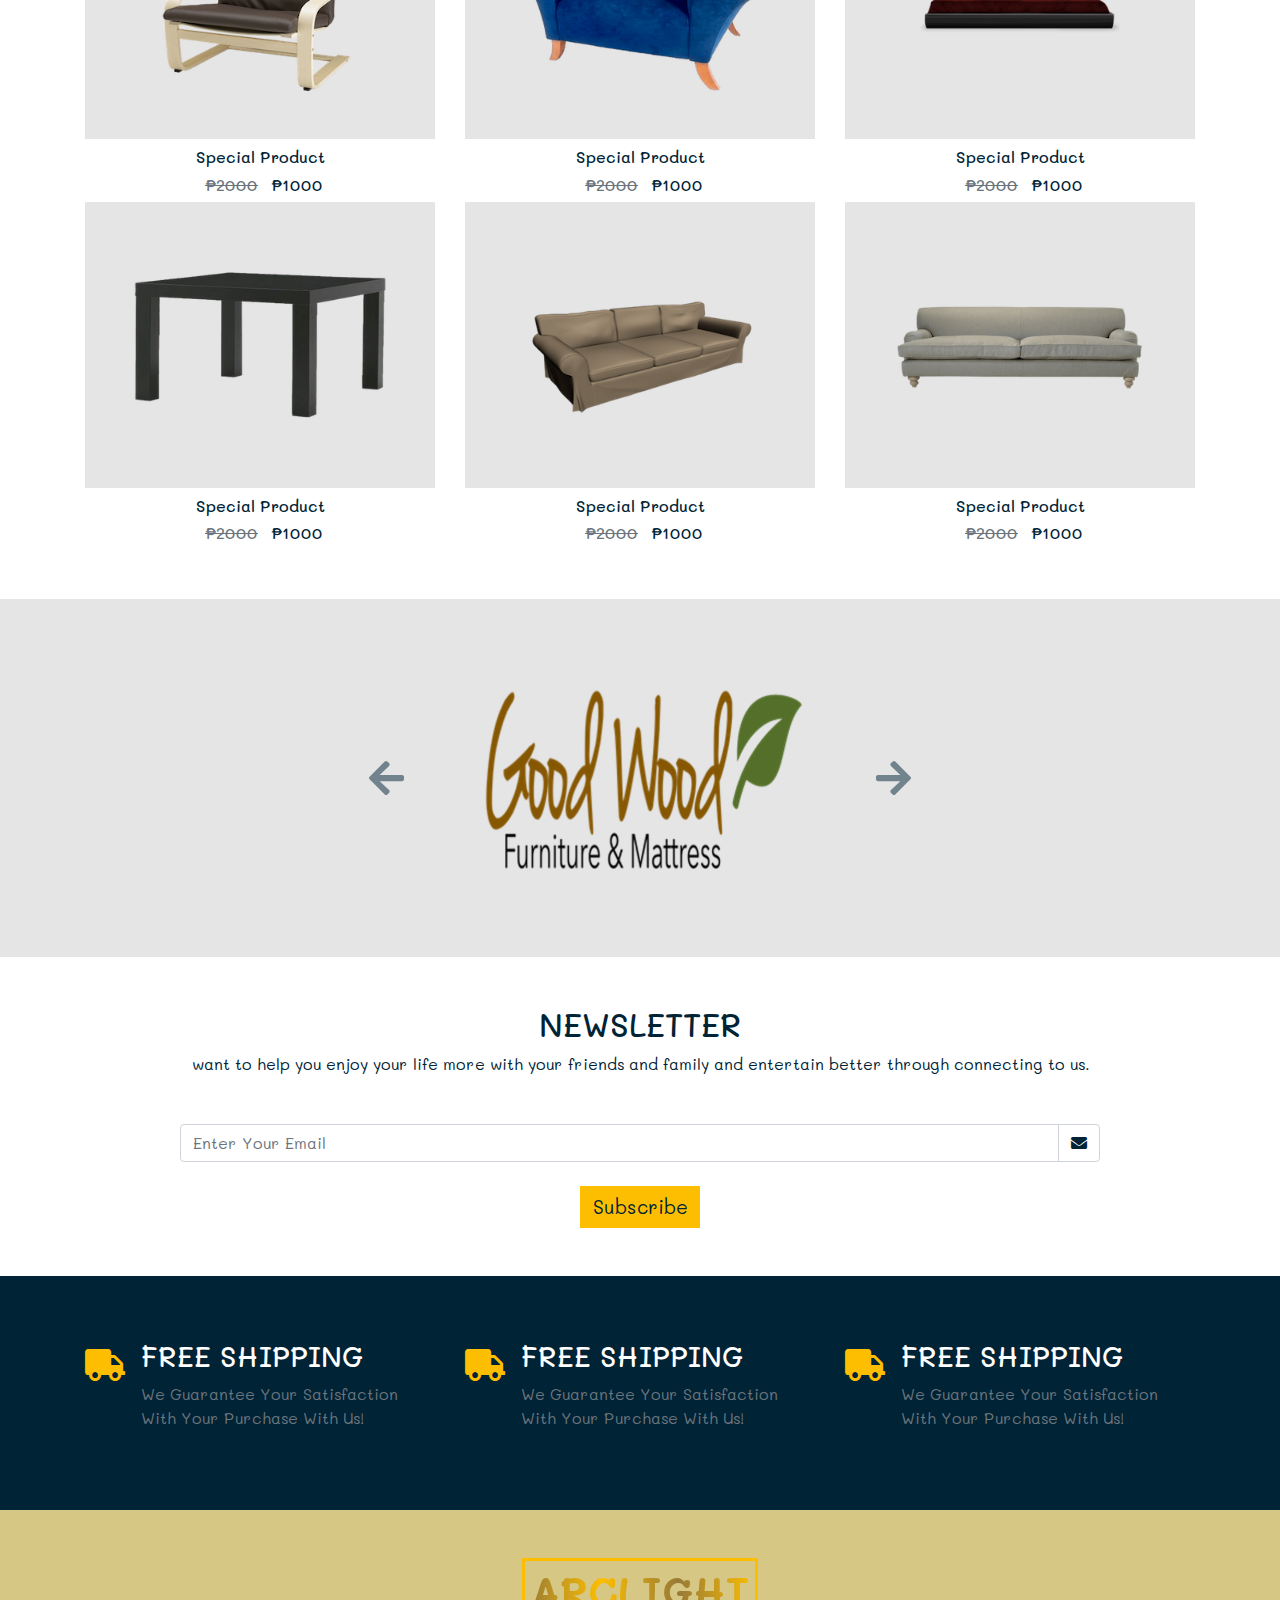
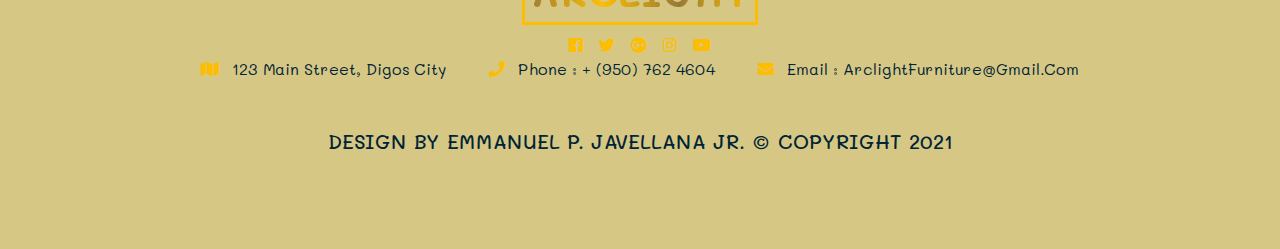
==== commit b332d70d: "this is the final project" ====
--- a/products.html
+++ b/products.html
@@ -61,7 +61,7 @@
         <div class="banner-products d-flex align-items-center justify-content-center pl-3 pl-lg-5 text-center">
             <div>
                 <h1 class="text-capitalize text-yellow text-slanted display-4">
-                    comfy sloth
+                    Arclight Furniture
                 </h1>
                 <h1 class="text-capitalize font-weight-bold display-4">
                     our products
@@ -284,8 +284,7 @@
                 <div class="col-10 mx-auto text-center">
                     <h1 class="text-uppercase">featured products</h1>
                     <p class="text-muted">
-                        Lorem ipsum dolor sit amet consectetur adipisicing elit. Tempora,
-                        recusandae.
+                        liquor cabinets and in general on everything that has to do with wine and liquor storage
                     </p>
                 </div>
             </div>
@@ -445,9 +444,9 @@
                 <div class="col-10 mx-auto text-center">
                     <h2 class="text-uppercase">newsletter</h2>
                     <p>
-                        Lorem ipsum dolor sit amet consectetur adipisicing elit. Deleniti
-                        blanditiis similique eum, aut culpa maiores cupiditate alias
-                        exercitationem error nesciunt.
+                        want to help you enjoy your life more with your friends and family and
+                        entertain better through
+                        connecting to us.
                     </p>
                     <form>
                         <div class="input-group mt-5 mb-4">
@@ -475,8 +474,7 @@
                     <div class="skill-text">
                         <h3 class="text-uppercase text-white">free shipping</h3>
                         <p class="text-muted text-capitalize">
-                            Lorem ipsum dolor sit amet consectetur adipisicing elit. Minus,
-                            pariatur.
+                            We guarantee your satisfaction with your purchase with us!
                         </p>
                     </div>
                 </div>
@@ -485,8 +483,7 @@
                     <div class="skill-text">
                         <h3 class="text-uppercase text-white">free shipping</h3>
                         <p class="text-muted text-capitalize">
-                            Lorem ipsum dolor sit amet consectetur adipisicing elit. Minus,
-                            pariatur.
+                            We guarantee your satisfaction with your purchase with us!
                         </p>
                     </div>
                 </div>
@@ -495,8 +492,7 @@
                     <div class="skill-text">
                         <h3 class="text-uppercase text-white">free shipping</h3>
                         <p class="text-muted text-capitalize">
-                            Lorem ipsum dolor sit amet consectetur adipisicing elit. Minus,
-                            pariatur.
+                            We guarantee your satisfaction with your purchase with us!
                         </p>
                     </div>
                 </div>
@@ -512,7 +508,75 @@
 
 
 
-
+    <!-- modal//////////////////////////////////////////////////////////////////////////////////// -->
+    <div class="modal fade" id="productModal" tabindex="-1" role="dialog">
+        <div class="modal-dialog" role="document">
+            <div class="modal-content">
+                <!-- modal header -->
+                <div class="modal-header">
+                    <h5 class="modal-title text-capitalize">product info</h5>
+                    <button type="button" class="close" data-dismiss="modal">
+                        <span aria-hidden="true">&times;</span>
+                    </button>
+                </div>
+                <!--end of  modal header -->
+                <!-- modal body //////////////////////////////////////////////////////////////////////////////////-->
+                <div class="modal-body">
+                    <div class="row">
+                        <div class="col text-center">
+                            <img src="imgs/img-products/product-7.png" class="img-fluid" alt="" />
+                            <!-- ratings -->
+                            <div class="ratings">
+                                <span class="rating-icon"><i class="fas fa-star"></i></span>
+                                <span class="rating-icon"><i class="fas fa-star"></i></span>
+                                <span class="rating-icon"><i class="fas fa-star"></i></span>
+                                <span class="rating-icon"><i class="fas fa-star"></i></span>
+                                <span class="rating-icon"><i class="far fa-star"></i></span>
+                                <span class="text-capitalize">(25 customer reviews)</span>
+                            </div>
+                            <!-- end of ratings -->
+                            <h2 class="text-uppercase my-2">premium office armchair</h2>
+                            <h2> ₱1000.00 - ₱2000.00</h2>
+                            <p class="lead text-muted">
+                                Depending on what you had ordered, the delivery time would be between 2 to 10 days.
+                                Large Home Bars would take up to 10 days to get to you as they are delivered by truck.
+                                Other smaller items could be sent overnight if required.
+                            </p>
+                            <!-- colors -->
+                            <h5 class="text-uppercase">
+                                colors :
+                                <span class="d-inline-block products-color products-color-black mr-2"></span>
+                                <span class="d-inline-block products-color products-color-red mr-2"></span>
+                                <span class="d-inline-block products-color products-color-blue mr-2"></span>
+                            </h5>
+                            <!-- end of colors -->
+                            <!-- sizes -->
+                            <!-- <h5 class="text-uppercase">
+                                sizes : <span class="mx-2">xs</span> <span class="mx-2">s</span>
+                                <span class="mx-2">m</span> <span class="mx-2">l</span>
+                                <span class="mx-2">xl</span>
+                            </h5> -->
+                            <div class="d-flex flex-wrap">
+                                <!-- cart buttons -->
+                                <div class="d-flex my-2">
+                                    <span class="btn btn-black mx-1">-</span>
+                                    <span class="btn btn-black mx-1">4</span>
+                                    <span class="btn btn-black mx-1">+</span>
+                                </div>
+                                <button class="btn btn-black my-2 mx-2">wishlist</button>
+                                <button class="btn btn-yellow my-2 mx-2">add to cart</button>
+                            </div>
+                        </div>
+                    </div>
+                </div>
+                <!-- end modal body -->
+                <div class="modal-footer">
+                    <button type="button" class="btn btn-danger" data-dismiss="modal">close modal</button>
+                </div>
+            </div>
+
+        </div>
+    </div>
 
 
 
